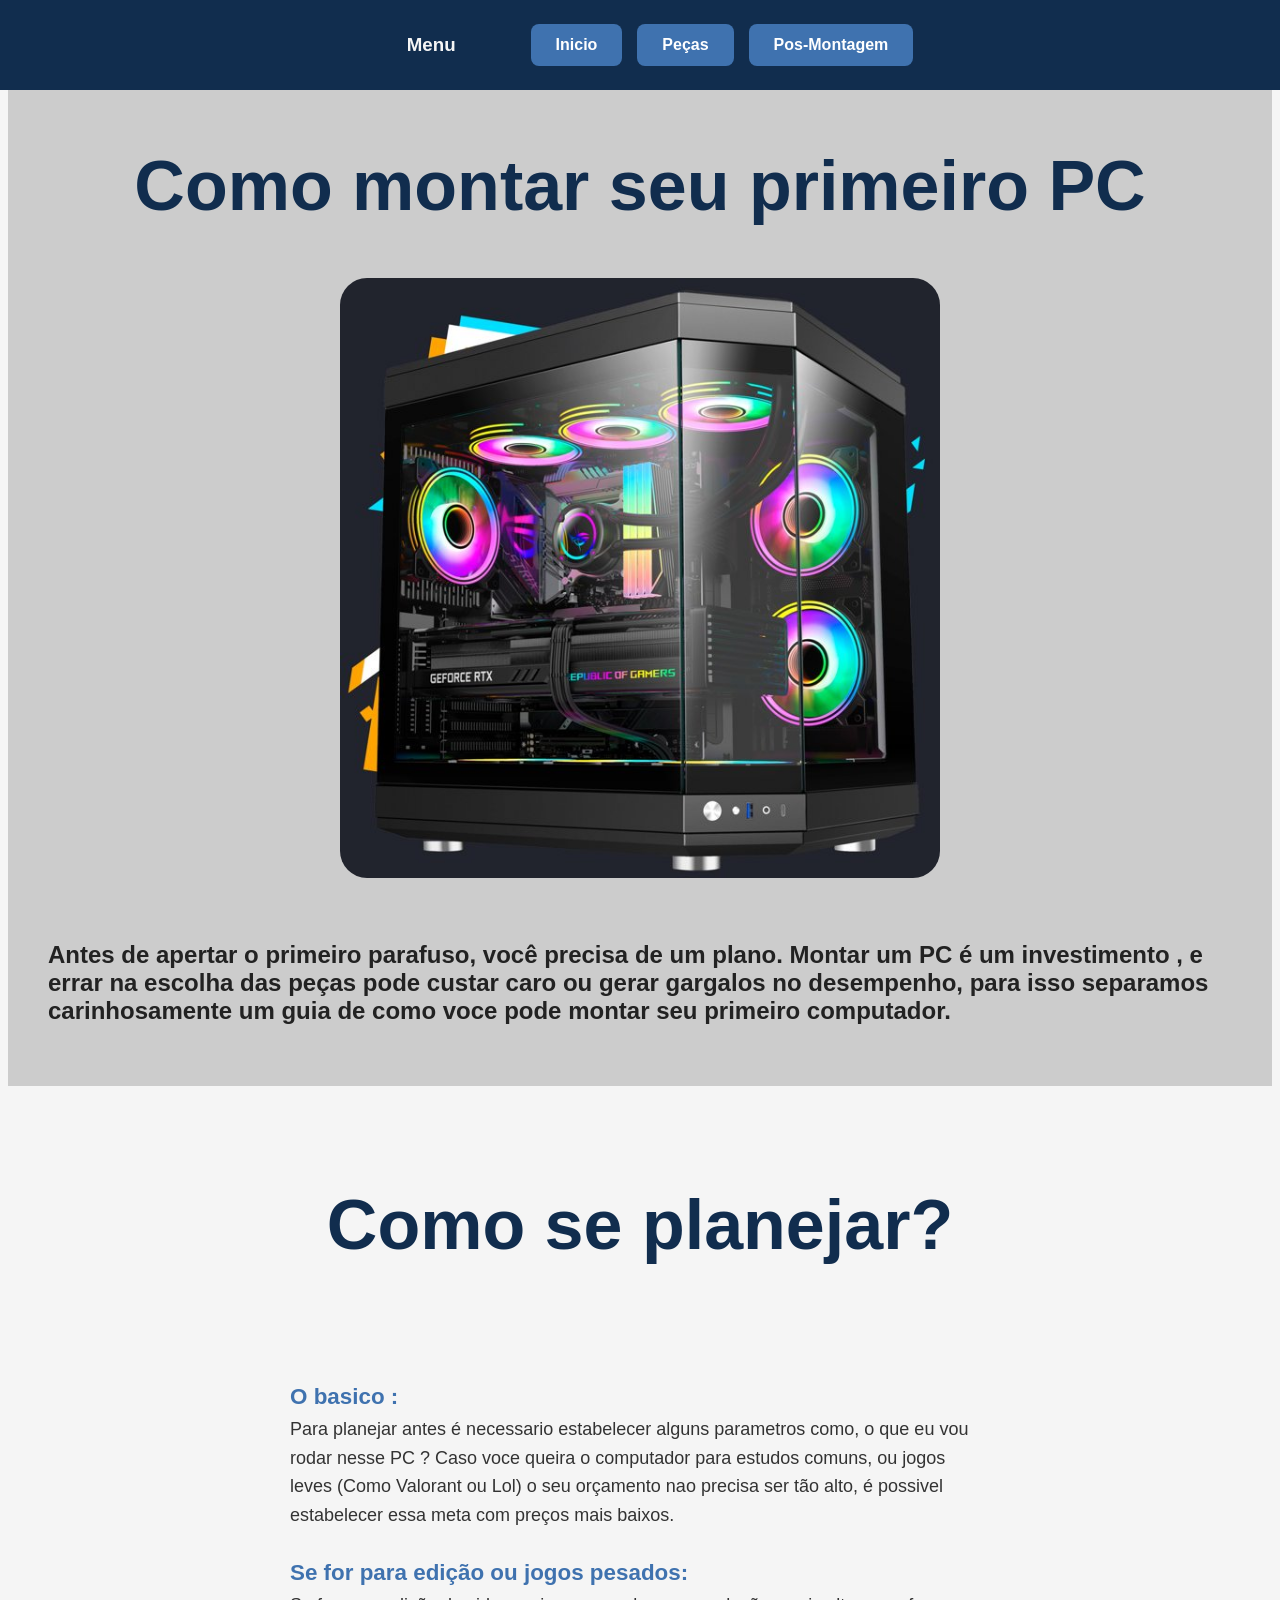
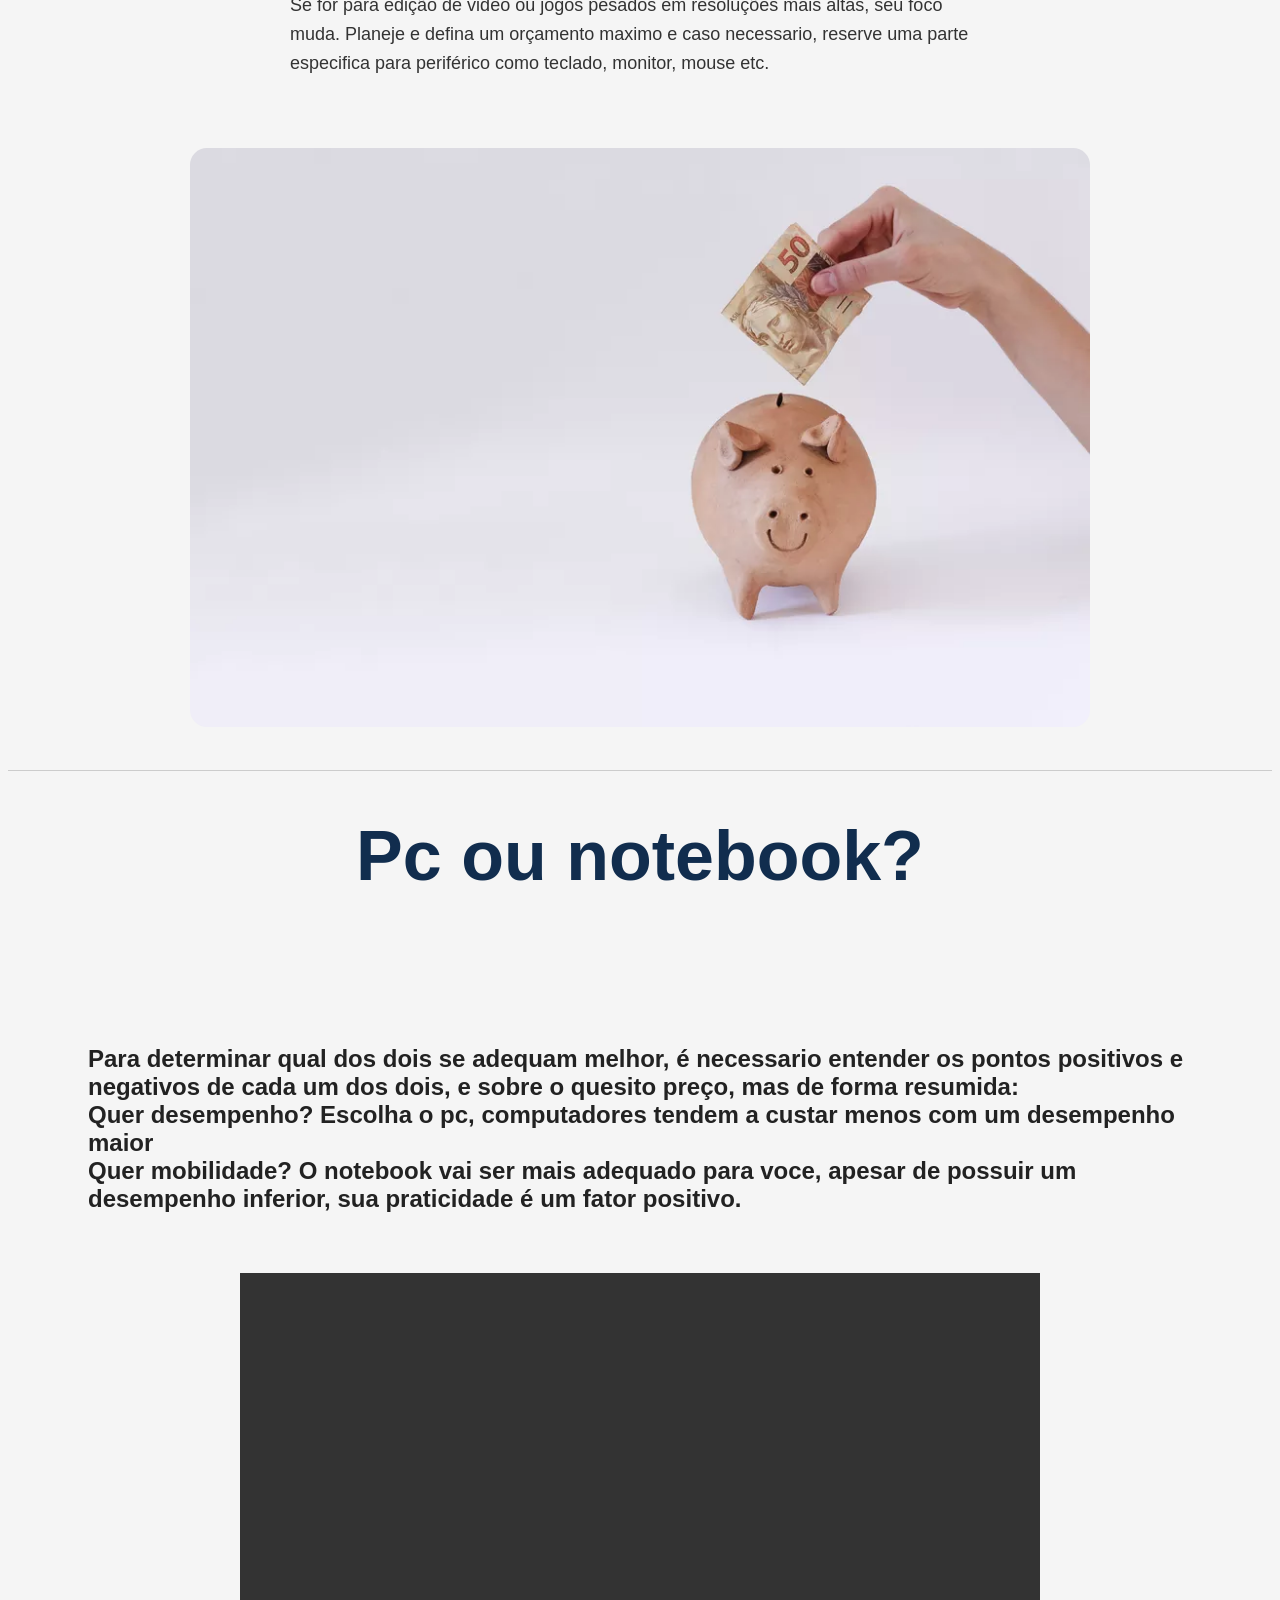
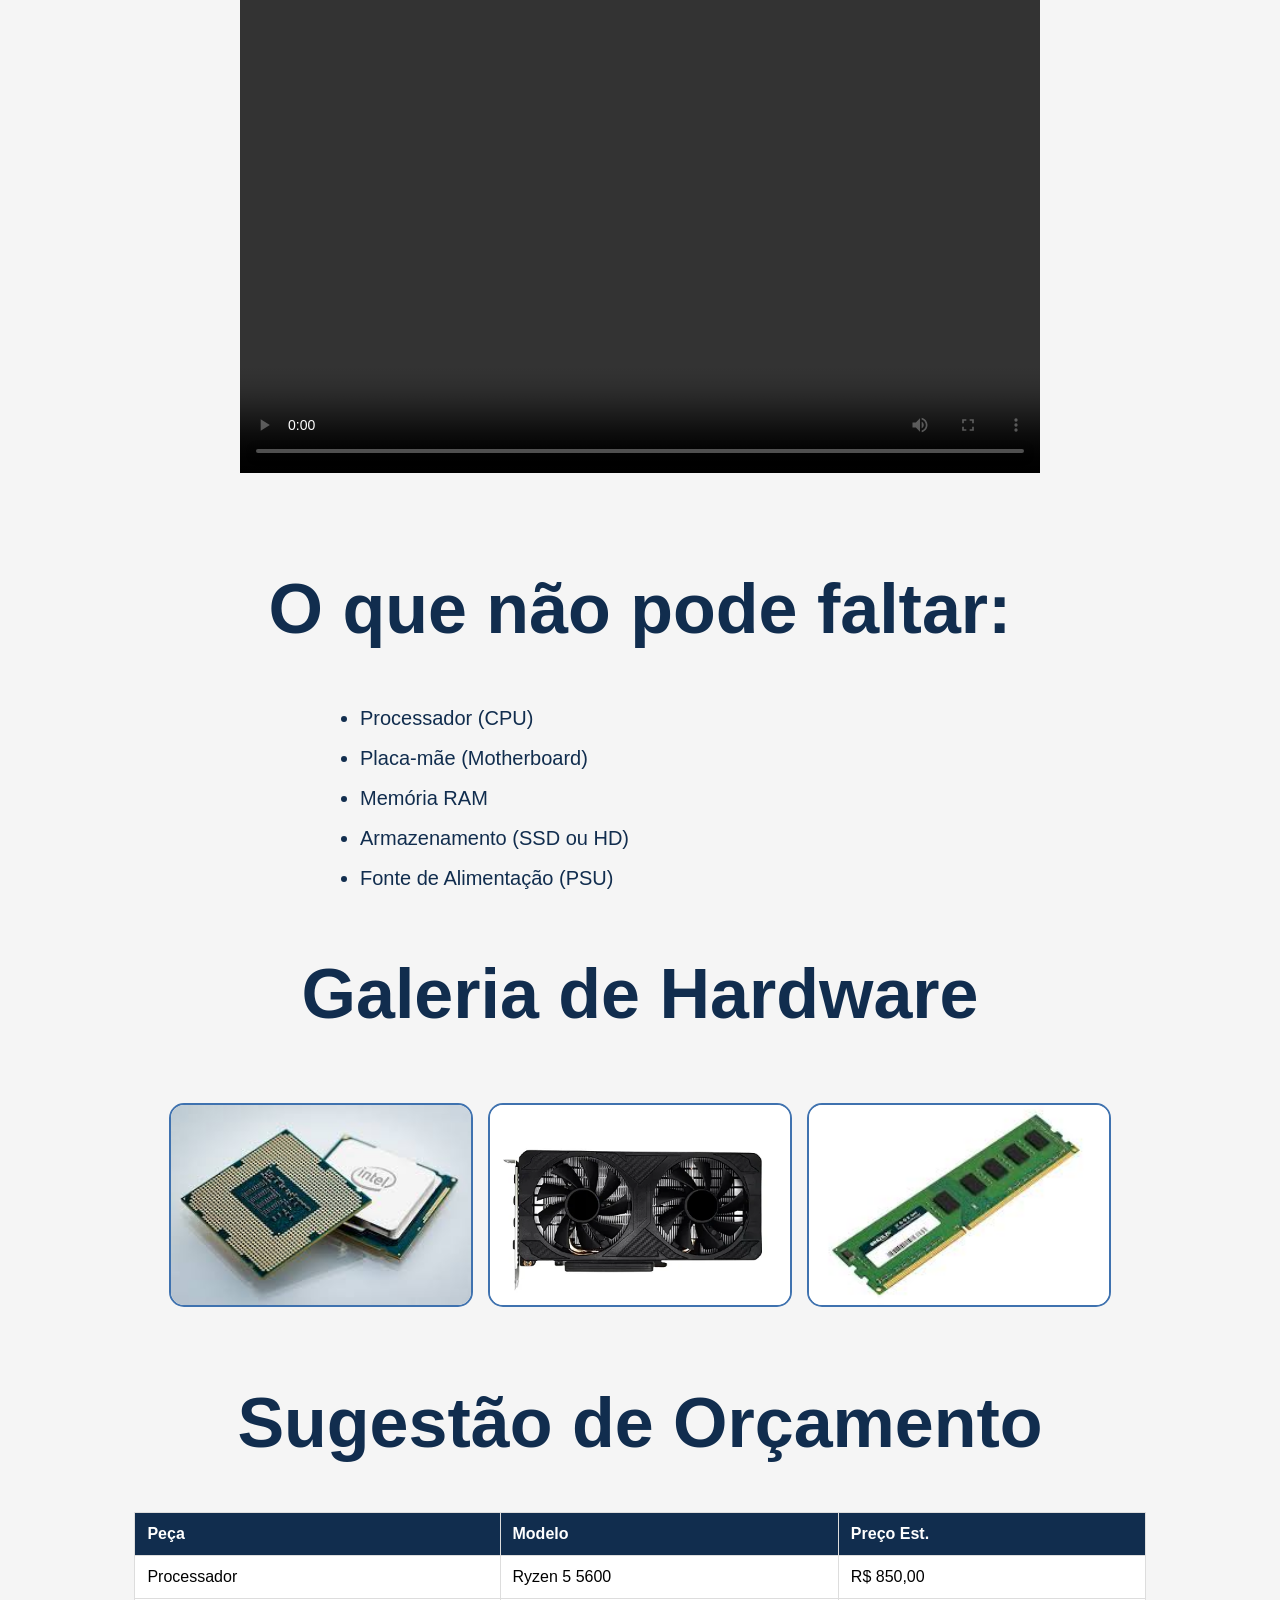
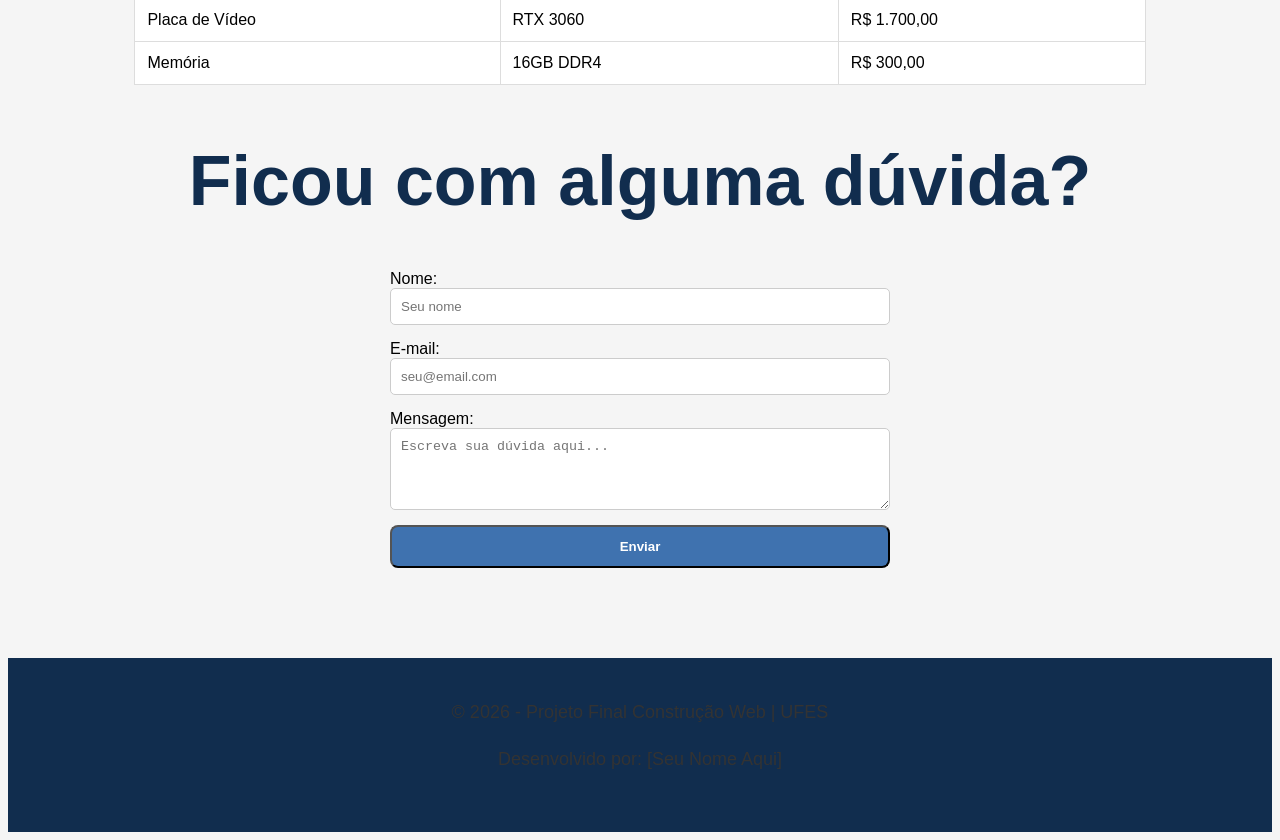
==== ProjetoFinalWeb/index.html @ 1e77d71d "adição paradas da aula" ====
<!DOCTYPE html>
<html lang="pt-br">
<head>
    <meta charset="UTF-8">
    <meta name="viewport" content="width=device-width, initial-scale=1.0">
    <link rel="stylesheet" href="base.css">
    <title>Projeto Final Construção Web</title>
</head>
<body id="topo">
    <header class="começo">
        <nav class="meu-menu">
            <h3>Menu</h3>
                <ul>
                    <li><a href="#topo" class="botao-menu">Inicio</a></li>
                    <li><a href="#galeria" class="botao-menu">Peças</a></li>
                    <li><a href="#pós-montagem" class="botao-menu">Pos-Montagem</a></li>
                </ul>
        </nav>
    </header>

    <main>
        <div class="home">
            <section id="imagemzona" class="imagem"> 
                <h1>Como montar seu primeiro PC</h1>
                <img src="img/unreal-preto-site-1-2_640x640+fill_ffffff.jpg" alt="PC Gamer" class="imagempc">
                <h2>Antes de apertar o primeiro parafuso, você precisa de um plano. Montar um PC é um investimento
                    , e errar na escolha das peças pode custar caro ou gerar gargalos no desempenho, para isso
                    separamos carinhosamente um guia de como voce pode montar seu primeiro computador.</h2>  
            </section>
        </div>
        <hr>
  
        <br><br><br>
        <h1>Como se planejar?</h1>
      
        <div class="texto">
            <div class="conteudo-escrito">
                <h4>O basico :</h4>
                <p>
                    Para planejar antes é necessario estabelecer alguns parametros como, o que eu vou rodar nesse PC ?
                    Caso voce queira o computador para estudos comuns, ou jogos leves (Como Valorant ou Lol) o seu orçamento
                    nao precisa ser tão alto, é possivel estabelecer essa meta com preços mais baixos.
                </p>
        
                <h4>Se for para edição ou jogos pesados:</h4>
                <p>
                    Se for para edição de video ou jogos pesados em resoluções mais altas, seu foco muda. 
                    Planeje e defina um orçamento maximo e caso necessario, reserve uma parte especifica 
                    para periférico como teclado, monitor, mouse etc.   
                </p>
            </div>
        
            <img src="img/gettyimages-1013896352.webp" alt="imagem-porquinho" class="foto-lateral">
        </div>
        <hr>
        <h1>Pc ou notebook?</h1>
        <div class="video">
            <h2>Para determinar qual dos dois se adequam melhor, é necessario entender os pontos positivos
                e negativos de cada um dos dois, e sobre o quesito preço, mas de forma resumida:
                <br>
                Quer desempenho? 
                Escolha o pc, computadores tendem a custar menos com um desempenho maior
                <br>
                Quer mobilidade? O notebook vai ser mais adequado para voce, apesar de possuir um desempenho inferior, sua praticidade é um fator positivo.
            </h2>
        
                <video controls width="800" height="800">
                    <source src="img/videoplayback.mp4" type="video/mp4">
                    <track kind="subtitles" srclang="pt-br" src="img/videoplayback.vtt" label="legendas pt-br">
                </video>
        </div>
        <section class="secao-lista">
            <h1>O que não pode faltar:</h1>
            <ul class="lista-componentes">
                <li>Processador (CPU)</li>
                <li>Placa-mãe (Motherboard)</li>
                <li>Memória RAM</li>
                <li>Armazenamento (SSD ou HD)</li>
                <li>Fonte de Alimentação (PSU)</li>
            </ul>
        </section>

        <section class="galeria" id="galeria">
            <h1>Galeria de Hardware</h1>
            <div class="container-galeria">
                <img src="img/images.jpg" alt="Processador" class="foto-galeria">
                <img src="img/3060m--1--wsg5ey0vl6.webp" alt="Placa de Vídeo" class="foto-galeria">
                <img src="img/images (1).jpg" alt="Memória RAM" class="foto-galeria">
            </div>
        </section>

        <section class="secao-tabela">
            <h1>Sugestão de Orçamento</h1>
            <table class="tabela-preços">
                <thead>
                    <tr>
                        <th>Peça</th>
                        <th>Modelo</th>
                        <th>Preço Est.</th>
                    </tr>
                </thead>
                <tbody>
                    <tr>
                        <td>Processador</td>
                        <td>Ryzen 5 5600</td>
                        <td>R$ 850,00</td>
                    </tr>
                    <tr>
                        <td>Placa de Vídeo</td>
                        <td>RTX 3060</td>
                        <td>R$ 1.700,00</td>
                    </tr>
                    <tr>
                        <td>Memória</td>
                        <td>16GB DDR4</td>
                        <td>R$ 300,00</td>
                    </tr>
                </tbody>
            </table>
        </section>

        <section id="contato" class="secao-contato">
            <h1>Ficou com alguma dúvida?</h1>
            <form class="formulario">
                <div class="campo-form">
                    <label for="nome">Nome:</label>
                    <input type="text" id="nome" name="nome" placeholder="Seu nome" required>
                </div>
                <div class="campo-form">
                    <label for="email">E-mail:</label>
                    <input type="email" id="email" name="email" placeholder="seu@email.com" required>
                </div>
                <div class="campo-form">
                    <label for="mensagem">Mensagem:</label>
                    <textarea id="mensagem" name="mensagem" rows="4" placeholder="Escreva sua dúvida aqui..." required></textarea>
                </div>
                <button type="submit" class="botao-menu">Enviar</button>
            </form>
        </section>
    </main> <footer class="rodape">
        <p>&copy; 2026 - Projeto Final Construção Web | UFES </p>
        <p>Desenvolvido por: [Seu Nome Aqui]</p>
    </footer>
    </main>
</body>
</html>
---- ProjetoFinalWeb/base.css ----
z/* RESET GERAL */
* {
    margin: 0;
    padding: 0;
    box-sizing: border-box;
}

html {
    scroll-behavior: smooth;

    scroll-behavior: smooth;
    background-color: #f5f5f5;
    font-family: 'Inter', sans-serif;
}
/* MENU FIXO */
.começo {
    background-color: #112D4E;
    width: 100%;
    height: 90px;
    position: fixed;
    top: 0;
    left: 0;
    display: flex;
    align-items: center;
    justify-content: center;
    z-index: 1000;
    padding: 0 20px;
}
.meu-menu {
    display: flex;         
    align-items: center;   
    justify-content: center;
    gap: 20px;            
}

/* Isso faz com que qualquer âncora pare 100px antes do topo, 
evitando que o menu fixo cubra o título */
section {
    scroll-margin-top: 100px;
}

/* Se você usar o ID no body para o "Início", ele vai pro topo zero */
#topo {
    scroll-behavior: smooth;
}

.meu-menu  ul{
    display: flex;
    list-style: none; /* Tira as bolinhas do menu */
    gap: 15px;
    align-items: center;
    justify-content: center;
}

.meu-menu h3 {
    color: #f5f5f5;
    font-family: 'Sora', sans-serif;
    margin-right: 15px;
}

main {
    margin-top: 90px;}

.botao-menu {
    display: inline-block;
    background-color: #3F72AF;
    color: white;
    text-decoration: none;
    padding: 12px 25px;
    border-radius: 8px;
    transition: 0.5s;
    font-weight: 600;
}

.botao-menu:hover {
    background-color: #cccccc;
    color: #112D4E;
    transform: translateY(-3px);
    box-shadow: 0 5px 15px rgba(0,0,0,0.3);
}

.imagem {
    background-color: #cccccc;
    width: 100%;
    min-height: 600px; 
    display: flex;
    flex-direction: column;
    align-items: center;
    justify-content: center; /* Centraliza verticalmente se sobrar espaço */
}

h1 {
    font-family: 'Sora', sans-serif;
    font-weight: 800;
    font-size: 70px;
    color: #112D4E;
    text-align: center;
    margin-bottom: 50px;
    transition: 0.3s;
    cursor: pointer;
    line-height: 1.1;
}

h1:hover {
    color: #3F72AF;
    transform: translateY(-5px);
}

/* IMAGEM CENTRAL */

.imagempc {
    max-width: 600px;
    width: 100%;
    height: auto; /* Mantém a proporção baseada na largura */
    display: block; 
    object-fit: contain; /* Garante que a imagem inteira apareça sem distorção */
    border-radius: 30px;
    transition: 0.4s;
    border: 3px solid transparent;
}

.imagempc:hover {
    transform: scale(1.02);
    box-shadow: 0 10px 30px rgba(0, 0, 0, 0.4);
    border-color: #112D4E;
}

/* FORMULÁRIO DE CONTATO */

.contato {
    display: flex;
    flex-wrap: wrap;
    justify-content: center;
    gap: 20px;
    margin-top: 60px;
    width: 100%;
}

.campo {
    display: flex;
    flex-direction: column;
    gap: 5px;
}

.contato label {
    font-weight: 600;
    color: #333
}

.contato input {
    padding: 12px;
    border-radius: 8px;
    border: 1px solid #DBE2EF;
    outline: none;
}

.video{
    display: flex;
    justify-content: center;
    align-items: center;
    padding: 40px;
    flex-direction: column;
}

h2{
    font-family: Arial;
    padding: 40px;
    display: flex;
    color: rgb(34, 34, 34);
}

.texto {
    display: flex;
    align-items: flex-start; 
    justify-content: center;
    gap: 50px;             
    padding: 40px 10%;
    flex-wrap: wrap;        
}


.conteudo-escrito {
    flex: 1;                
    min-width: 300px;       
    max-width: 700px;
}

/* Ajuste dos Subtítulos */
h4 {
    font-family: 'Sora', sans-serif;
    color: #3F72AF;
    font-size: 1.4rem;
    margin-top: 30px;       
    margin-bottom: 5px;     
    font-weight: 700;
}


p {
    font-size: 18px;
    line-height: 1.6;
    margin-top: 0;          
    color: #333;
}


.foto-lateral {
    max-width: 900px;
    width: 100%;
    height: auto;
    border-radius: 20px;
    transition: 0.2s;
    border: 3px solid transparent;
}
.foto-lateral:hover{
    transform: scale(1.02);
    box-shadow: 0 10px 30px rgba(0, 0, 0, 0.4);
    border-color: #112D4E;
}
hr {
    border: 0;
    border-top: 1px solid #ccc; 
    margin: 0;
}
/* Estilo da Lista */
.lista-componentes {
    max-width: 600px;
    margin: 20px auto;
    font-size: 20px;
    line-height: 2;
    color: #112D4E;
}

/* Estilo da Galeria */
.container-galeria {
    display: flex;
    justify-content: center;
    gap: 15px;
    padding: 20px;
    flex-wrap: wrap;
}
.foto-galeria {
    width: 300px;
    height: 200px;
    object-fit: cover;
    border-radius: 15px;
    border: 2px solid #3F72AF;
}

/* Estilo da Tabela */
.tabela-preços {
    width: 80%;
    margin: 30px auto;
    border-collapse: collapse;
    background: white;
}
.tabela-preços th, .tabela-preços td {
    border: 1px solid #ddd;
    padding: 12px;
    text-align: left;
}
.tabela-preços th {
    background-color: #112D4E;
    color: white;
}

/* Estilo do Formulário */
.formulario {
    max-width: 500px;
    margin: 0 auto;
    display: flex;
    flex-direction: column;
    gap: 15px;
    padding-bottom: 50px;
}
.campo-form {
    display: flex;
    flex-direction: column;
    text-align: left;
}
.campo-form input, .campo-form textarea {
    padding: 10px;
    border-radius: 5px;
    border: 1px solid #ccc;
}

/* Estilo do Rodapé */
.rodape {
    background-color: #112D4E;
    color: white;
    text-align: center;
    padding: 40px;
    margin-top: 40px;
}
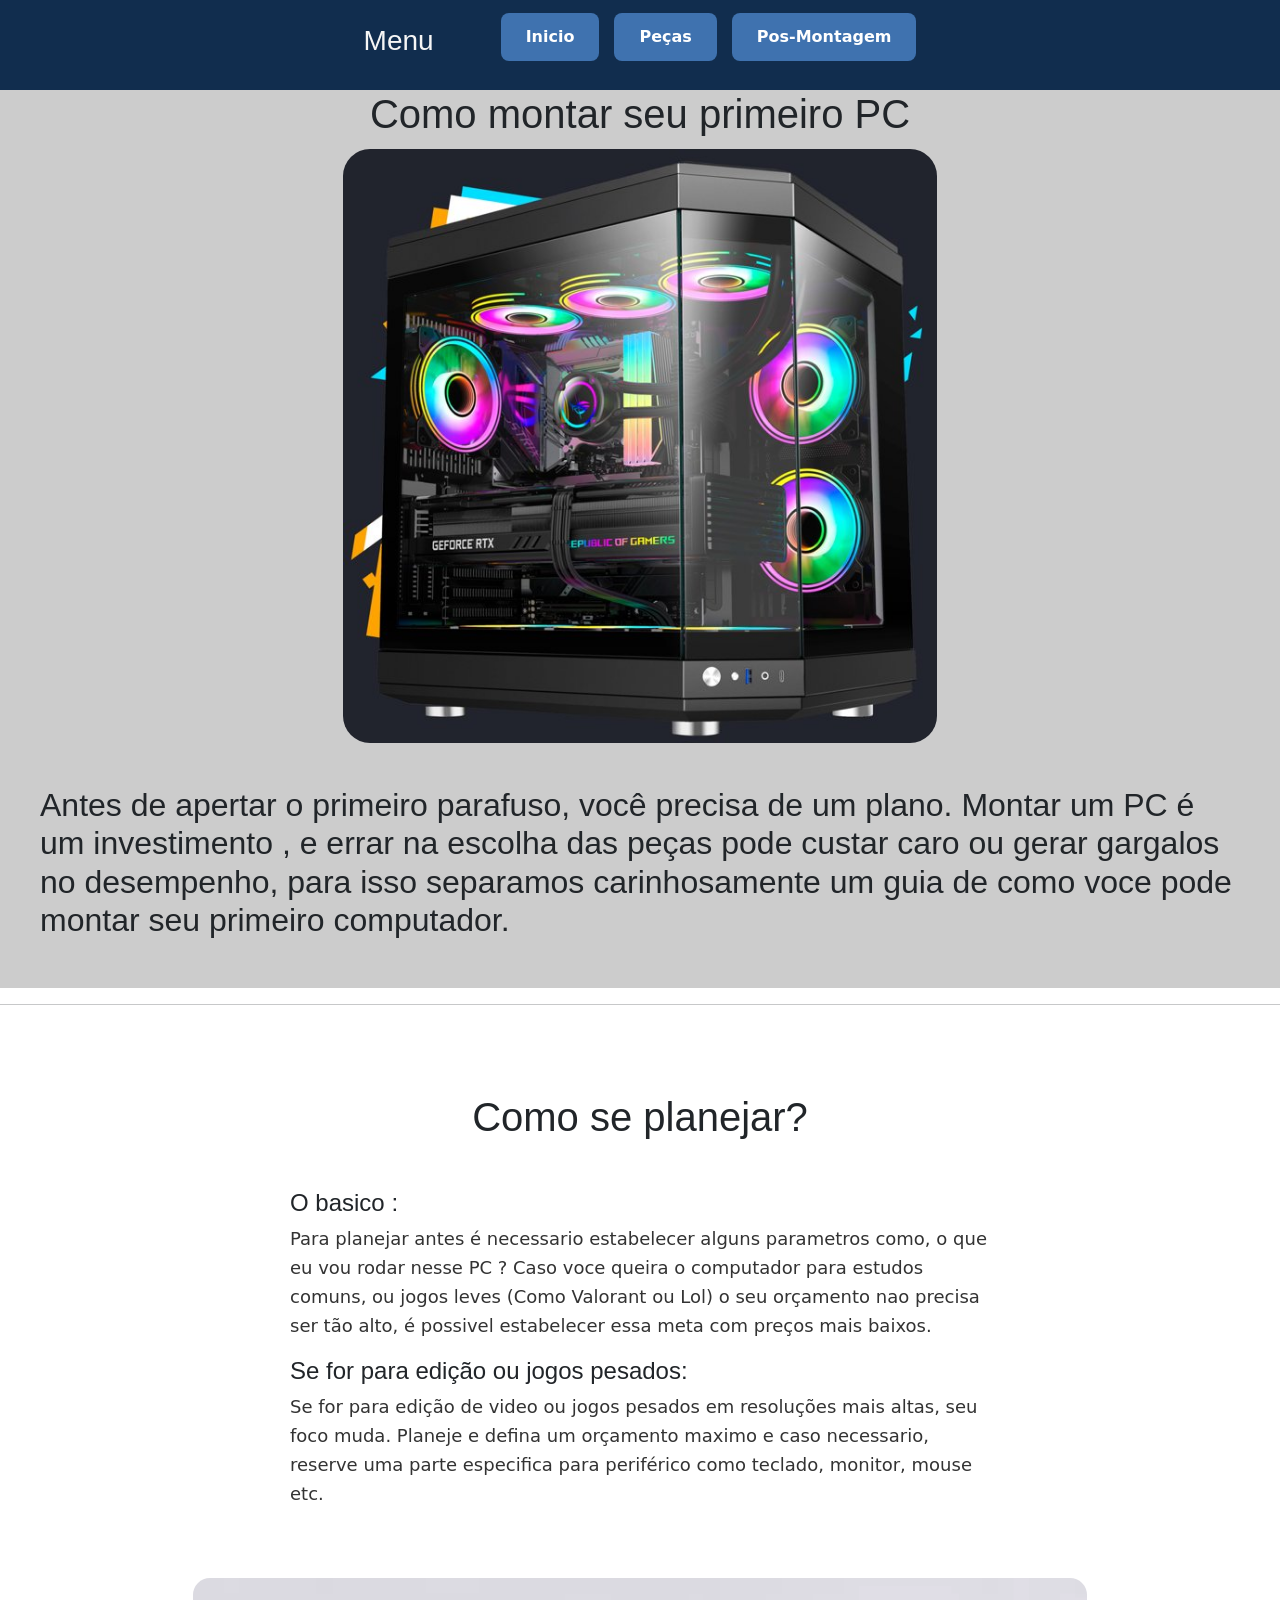
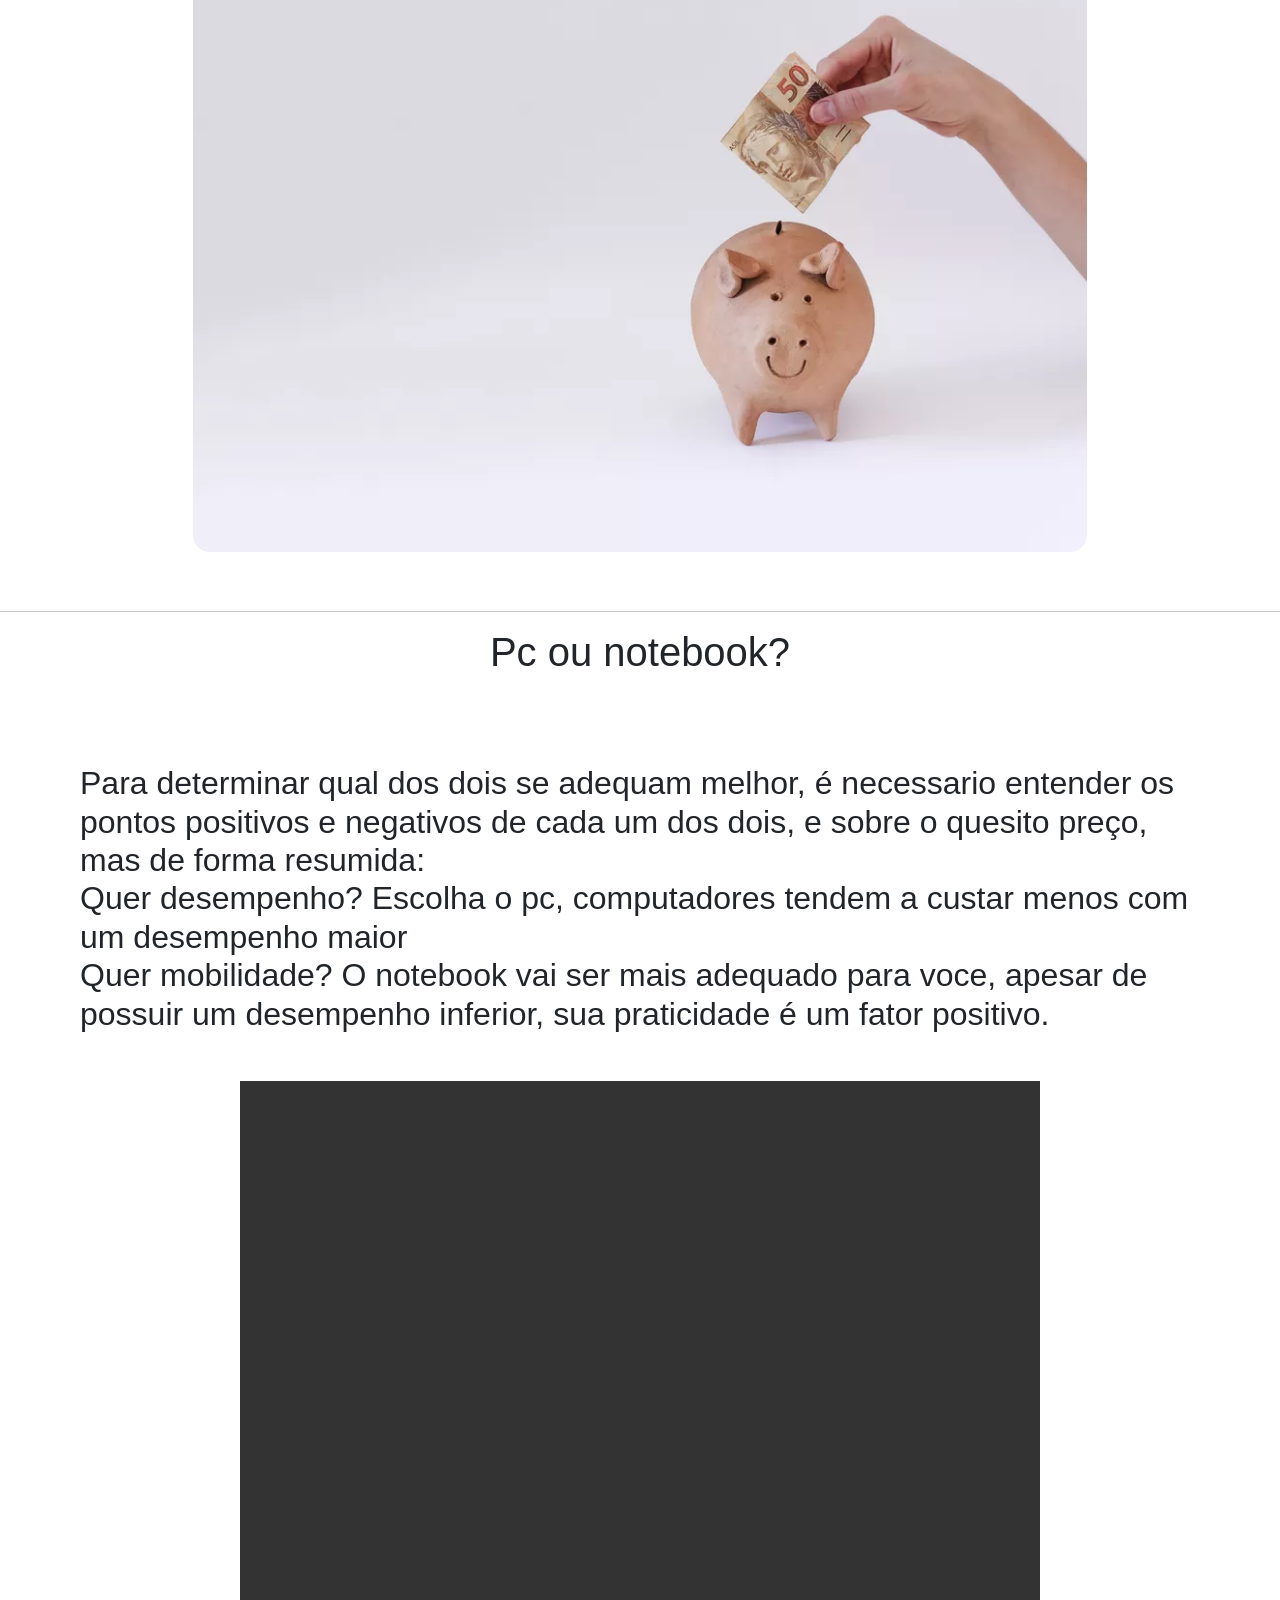
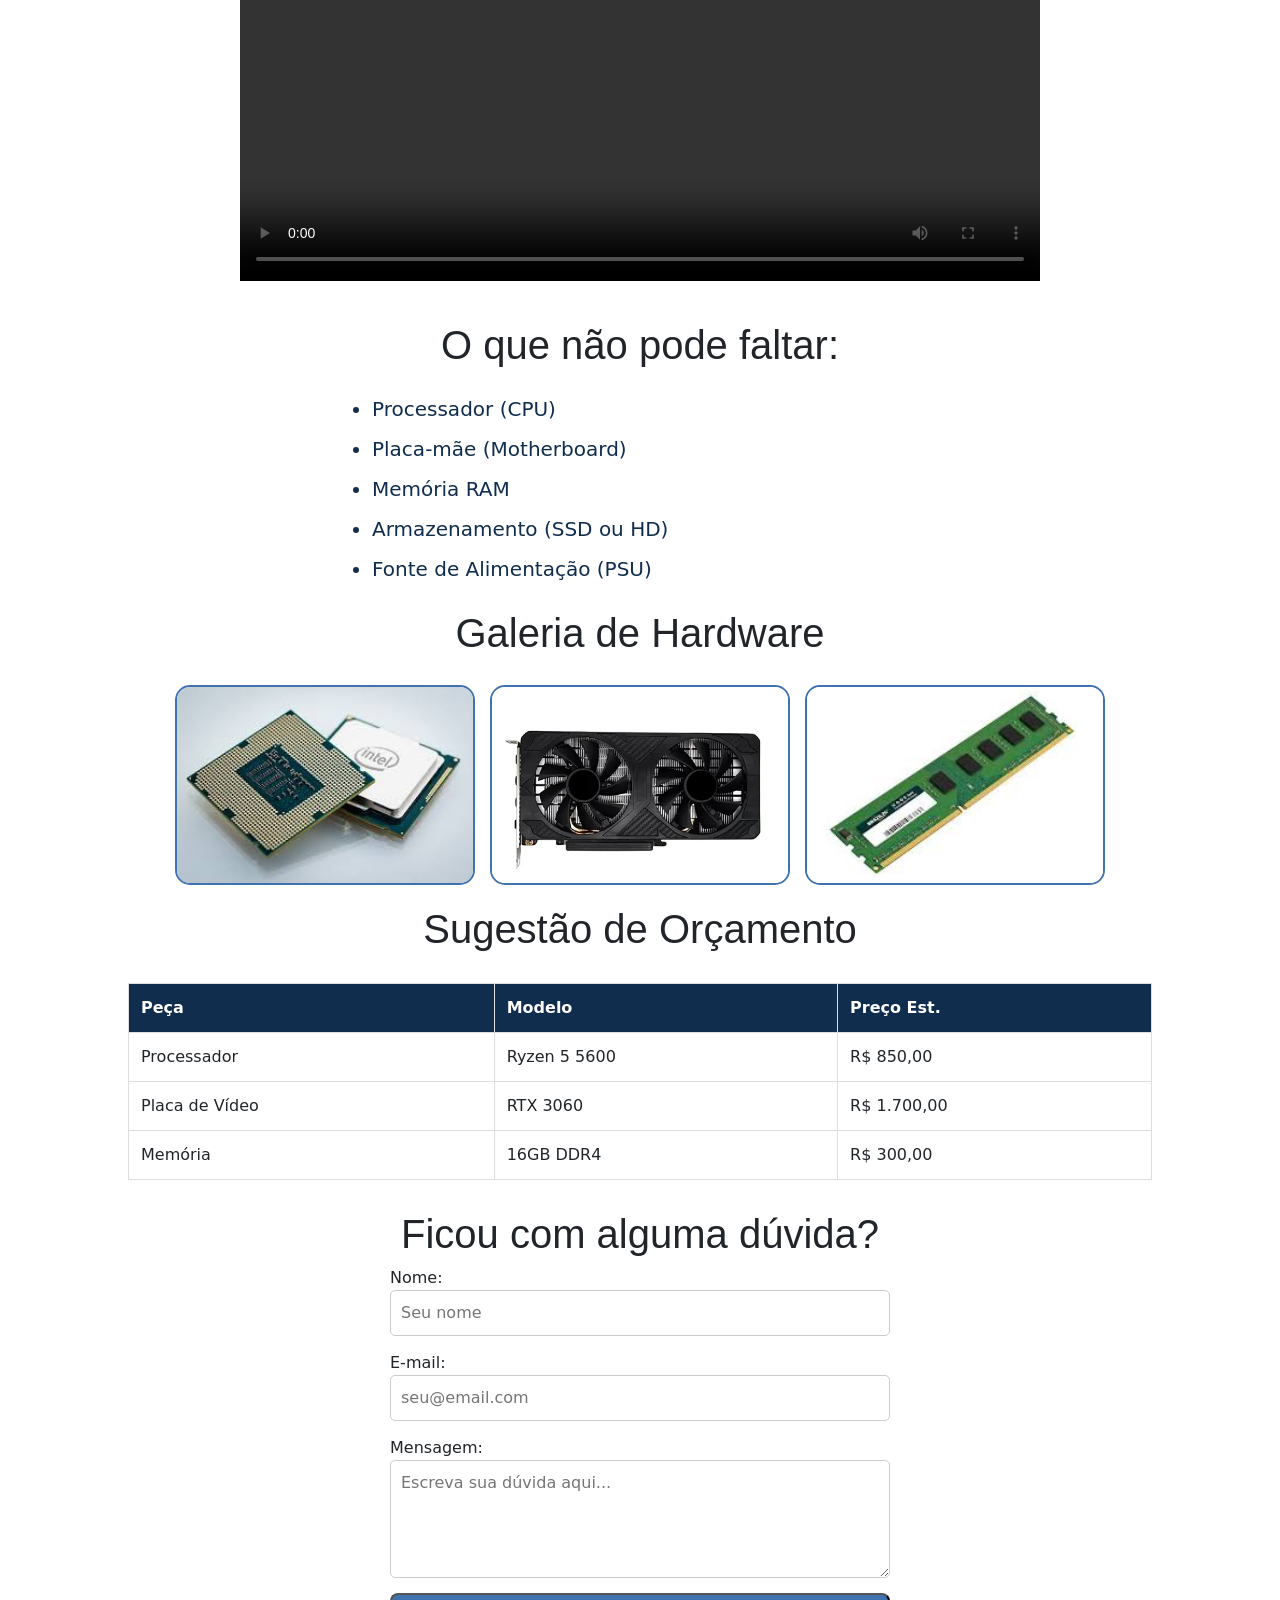
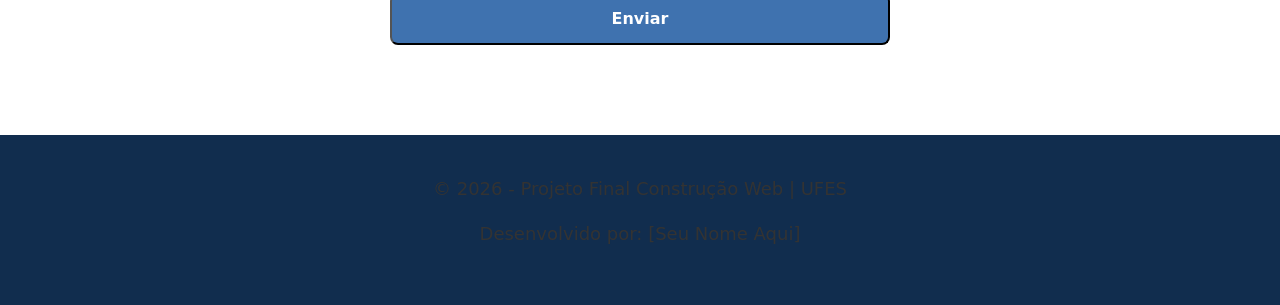
==== commit 91ff07a9: "Update index.html" ====
--- a/ProjetoFinalWeb/index.html
+++ b/ProjetoFinalWeb/index.html
@@ -5,6 +5,7 @@
     <meta name="viewport" content="width=device-width, initial-scale=1.0">
     <link rel="stylesheet" href="base.css">
     <title>Projeto Final Construção Web</title>
+    <link href="https://cdn.jsdelivr.net/npm/bootstrap@5.3.8/dist/css/bootstrap.min.css" rel="stylesheet" integrity="sha384-sRIl4kxILFvY47J16cr9ZwB07vP4J8+LH7qKQnuqkuIAvNWLzeN8tE5YBujZqJLB" crossorigin="anonymous">
 </head>
 <body id="topo">
     <header class="começo">
@@ -142,5 +143,8 @@
         <p>Desenvolvido por: [Seu Nome Aqui]</p>
     </footer>
     </main>
+
+
+    <script src="https://cdn.jsdelivr.net/npm/bootstrap@5.3.8/dist/js/bootstrap.bundle.min.js" integrity="sha384-FKyoEForCGlyvwx9Hj09JcYn3nv7wiPVlz7YYwJrWVcXK/BmnVDxM+D2scQbITxI" crossorigin="anonymous"></script>
 </body>
 </html>
